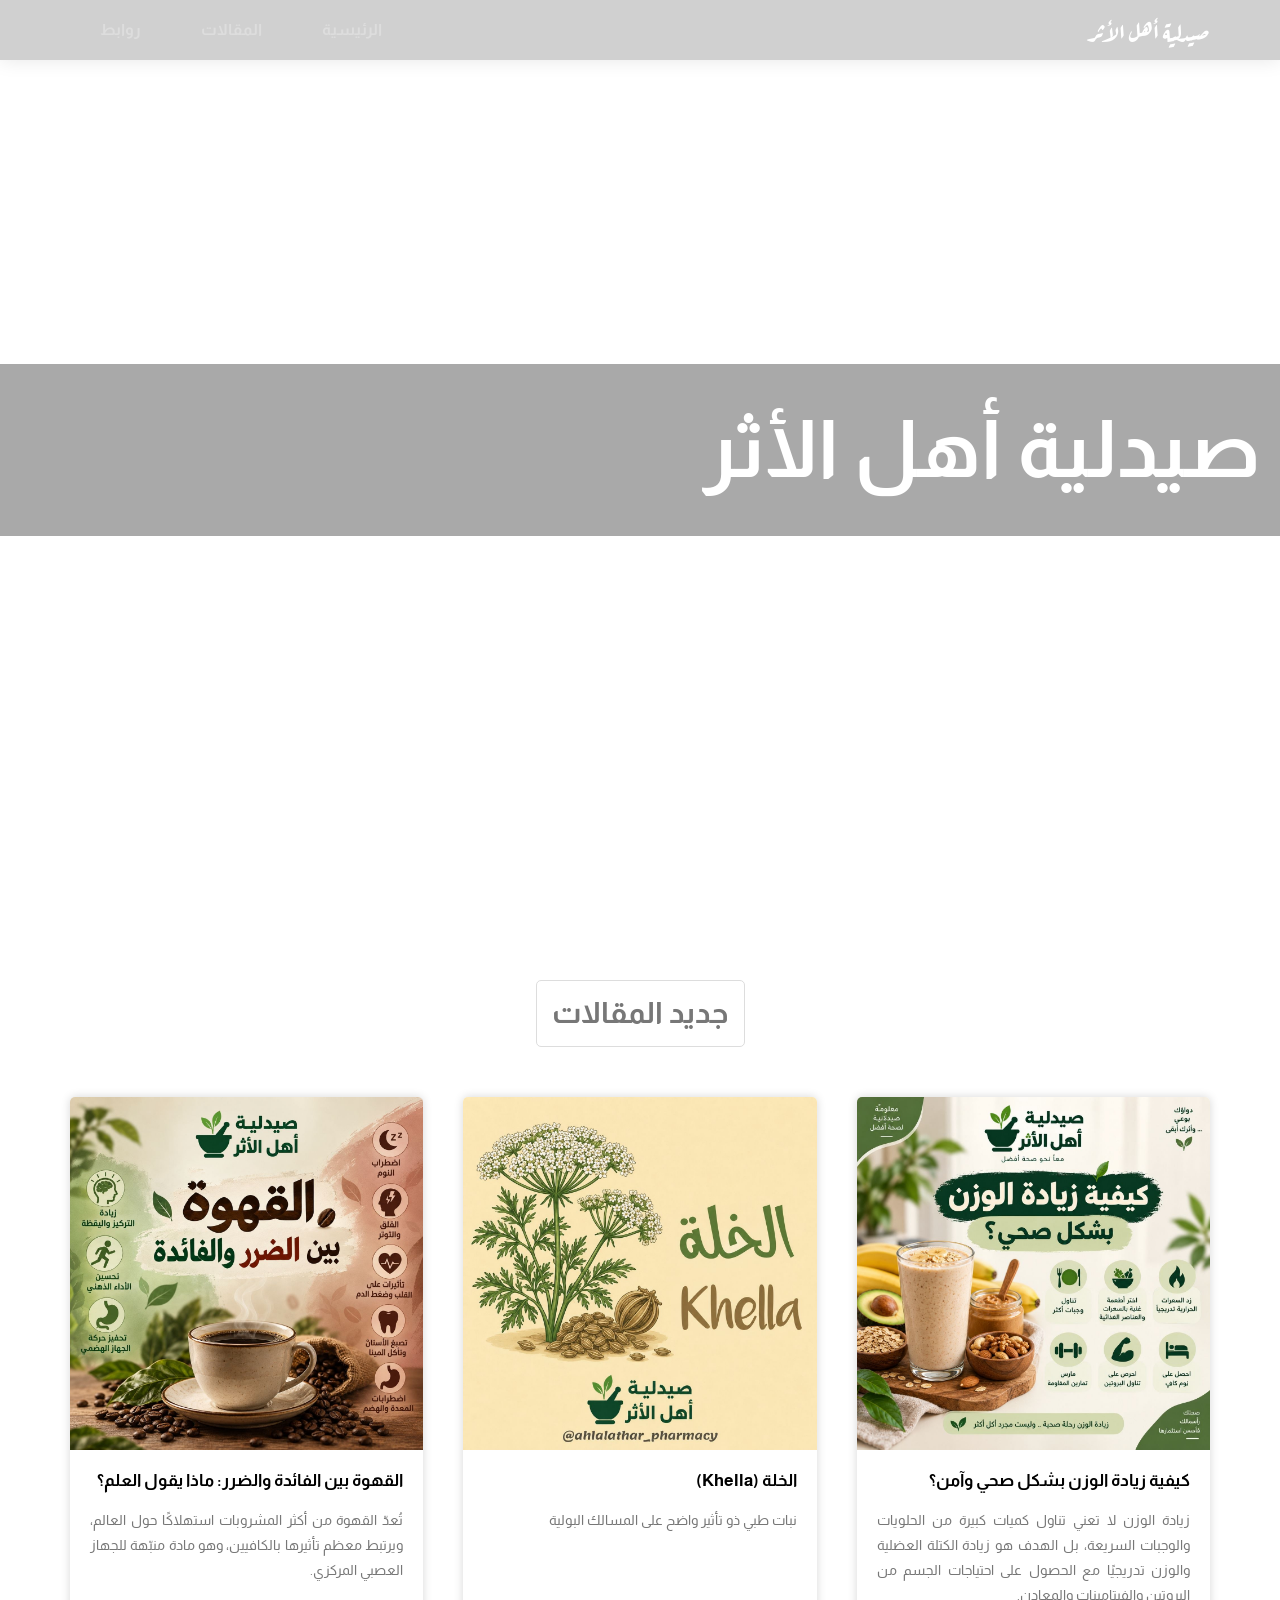
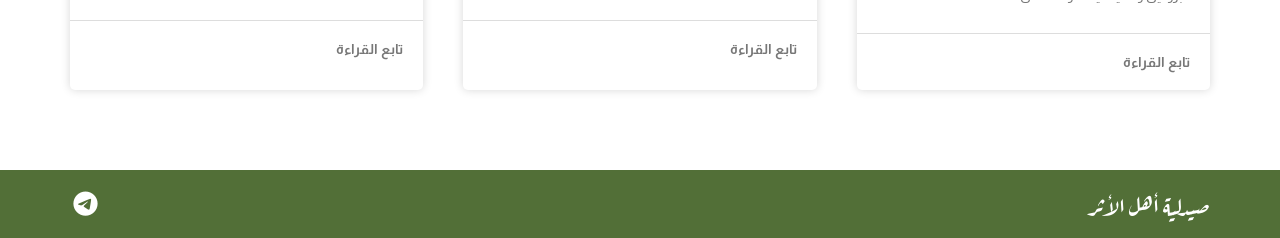
==== index.html @ 8df29c85 "Add files via upload" ====
<!doctype html>
<html lang="en">
  <head>
    <meta charset="UTF-8" />
    <meta name="viewport" content="width=device-width, initial-scale=1.0" />
    <link rel="stylesheet" href="css/normalize.css" />
    <link rel="stylesheet" href="css/all.min.css" />
    <link rel="stylesheet" href="css/style.css" />
    <link rel="preconnect" href="https://fonts.googleapis.com" />
    <link rel="preconnect" href="https://fonts.gstatic.com" crossorigin />
    <link
      href="https://fonts.googleapis.com/css2?family=Almarai:wght@300;400;700;800&family=Aref+Ruqaa:wght@400;700&family=Open+Sans:ital,wght@0,300..800;1,300..800&display=swap"
      rel="stylesheet"
    />
    <title>صيدلية أهل الأثر</title>
  </head>
  <body>
    <header>
      <div class="container">
        <a href="index.html" class="logo">صيدلية أهل الأثر</a>
        <nav>
          <i class="fa-solid fa-bars"></i>
          <ul>
            <li><a href="">الرئيسية</a></li>
            <li><a href="">المقالات</a></li>
            <li><a href="">روابط</a></li>
          </ul>
        </nav>
      </div>
    </header>
    <section class="landing">
      <video autoplay loop muted>
        <source src="video/pharmcy.mp4" type="video/mp4" />
      </video>
      <h1>صيدلية أهل الأثر</h1>
    </section>
    <section class="articles">
      <div class="container">
        <h2>جديد المقالات</h2>
        <div class="content">
          <article>
            <img src="img/article-1.jpg" alt="" />
            <div class="info">
              <h3>كيفية زيادة الوزن بشكل صحي وآمن؟</h3>
              <p>
                زيادة الوزن لا تعني تناول كميات كبيرة من الحلويات والوجبات
                السريعة، بل الهدف هو زيادة الكتلة العضلية والوزن تدريجيًا مع
                الحصول على احتياجات الجسم من البروتين والفيتامينات والمعادن.
              </p>
            </div>
            <a href=""
              >تابع القراءة<i class="fa-solid fa-arrow-left-long"></i
            ></a>
          </article>
          <article>
            <img src="img/article-2.jpg" alt="" />
            <div class="info">
              <h3>الخلة (Khella)</h3>
              <p>نبات طبي ذو تأثير واضح على المسالك البولية</p>
            </div>
            <a href=""
              >تابع القراءة<i class="fa-solid fa-arrow-left-long"></i
            ></a>
          </article>
          <article>
            <img src="img/article-3.jpg" alt="" />
            <div class="info">
              <h3>القهوة بين الفائدة والضرر: ماذا يقول العلم؟</h3>
              <p>
                تُعدّ القهوة من أكثر المشروبات استهلاكًا حول العالم، ويرتبط معظم
                تأثيرها بالكافيين، وهو مادة منبّهة للجهاز العصبي المركزي.
              </p>
            </div>
            <a href=""
              >تابع القراءة<i class="fa-solid fa-arrow-left-long"></i
            ></a>
          </article>
        </div>
      </div>
    </section>
    <footer>
      <div class="container">
        <div>صيدلية أهل الأثر</div>
        <a href="https://t.me/ahlalathar_pharmacy"
          ><i class="fa-brands fa-telegram"></i
        ></a>
      </div>
    </footer>
  </body>
</html>
---- css/style.css ----
/* Start Variables */
:root {
  --main-color: #10cab7;
  --background-color-section: #f6f6f6;
}
/* End Variables */
/* Start Global Rules */
* {
  box-sizing: border-box;
  text-decoration: none;
}
body {
  direction: rtl;
  font-family: "Almarai", sans-serif;
}
.container {
  padding-left: 15px;
  padding-right: 15px;
  margin-left: auto;
  margin-right: auto;
}
@media (min-width: 768px) {
  .container {
    width: 750px;
  }
}
@media (min-width: 992px) {
  .container {
    width: 970px;
  }
}
@media (min-width: 1200px) {
  .container {
    width: 1170px;
  }
}
/* End Global Rules */
/* Start Header */
header {
  background-color: #77777758;
  box-shadow: 0 0 20px 0 rgba(0, 0, 0, 0.1);
  position: absolute;
  z-index: 1;
  width: 100%;
}
header .container {
  display: flex;
  justify-content: space-between;
  align-items: center;
  min-height: 60px;
  position: relative;
}
header .logo {
  font-family: "Aref Ruqaa", serif;
  color: white;
  font-weight: 900;
  font-size: 25px;
}
@media (max-width: 767px) {
  header .logo {
    font-size: 16px;
  }
}
header nav {
  align-self: normal;
  display: flex;
  align-items: center;
}
header nav i {
  color: white;
  font-size: 20px;
  visibility: hidden;
}
@media (max-width: 767px) {
  header nav i {
    visibility: visible;
  }
}
header ul {
  list-style: none;
  display: flex;
  padding: 0;
  margin: 0;
  height: 100%;
}
@media (max-width: 767px) {
  header nav ul {
    display: none;
  }
  header nav i:hover + ul {
    width: 100%;
    height: auto;
    display: flex;
    flex-direction: column;
    position: absolute;
    top: 100%;
    left: 0;
    background-color: #77777794;
  }
}
header ul li {
  height: 100%;
  position: relative;
}
@media (max-width: 767px) {
  header ul li:nth-last-of-type(2){
    border-top: 1px solid white;
    border-bottom: 1px solid white
  }
}
header ul li a {
  color: #ddd;
  font-weight: 600;
  display: block;
  padding: 15px 30px;
  transition: 0.3s;
  height: 100%;
  display: flex;
  align-items: center;
}
header ul li:hover a {
  color: white;
  background-color: #777;
}
/* End Header */
/* Start Landing */
.landing {
  height: 100vh;
  position: relative;
}
.landing video {
  width: 100%;
  height: 100vh;
  position: absolute;
  object-fit: cover;
  z-index: -1;
}
.landing h1 {
  width: 100%;
  margin-top: 0;
  margin-bottom: 0;
  position: absolute;
  top: 50%;
  left: 50%;
  transform: translate(-50%, -50%);
  font-size: 80px;
  color: white;
  background-color: #777777a1;
  padding: 40px 20px;
  white-space: nowrap;
}
@media (max-width: 767px) {
  .landing h1 {
    white-space: wrap;
    font-size: 40px;
    text-align: center;
  }
}
/* End Landing */
/* Start Articles */
.articles {
  padding: 80px 0;
}
.articles h2 {
  margin-top: 0;
  margin-left: auto;
  margin-right: auto;
  width: fit-content;
  color: #777;
  border: 1px solid #ddd;
  padding: 15px;
  border-radius: 5px;
  font-size: 30px;
}
.articles .content {
  margin-top: 50px;
  display: grid;
  grid-template-columns: repeat(auto-fill, minmax(350px, 1fr));
  gap: 40px;
}
.articles article {
  max-width: 100%;
  border-radius: 5px;
  overflow: hidden;
  box-shadow: 0 0 10px 0 rgba(0, 0, 0, 0.16);
}
.articles article img {
  width: 100%;
  object-fit: contain;
}
.articles article .info {
  min-height: 150px;
  padding: 0 20px 10px;
  border-bottom: 1px solid #ddd;
}
.articles article h3 {
  font-size: 17px;
}
.articles article p {
  font-size: 14px;
  color: #777;
  line-height: 1.8;
  text-align: justify;
}
.articles article a {
  display: block;
  width: fit-content;
  padding-top: 20px;
  padding-bottom: 20px;
  padding-right: 20px;
  color: #777;
  display: flex;
  align-items: center;
  gap: 5px;
  transition: 0.3s;
  position: relative;
  font-weight: bold;
  font-size: 14px;
}
.articles article a i {
  opacity: 0;
  transition: 0.3s;
  position: absolute;
  left: -25px;
  animation: move 0.5s infinite;
}
.articles article a:hover {
  color: #526f37;
}
.articles article a:hover i {
  opacity: 1;
}
@keyframes move {
  0%,
  100% {
    left: -25px;
  }
  50% {
    left: -30px;
  }
}
/* End Articles */
/* Start Footer */
footer {
  background-color: #526f37;
}
footer .container {
  display: flex;
  align-items: center;
  color: white;;
  justify-content: space-between;
  padding-top: 20px;
  padding-bottom: 20px;
}
footer .container div {
  font-family: "Aref Ruqaa", serif;
  font-size: 25px;
}
footer .container a {
  font-size: 25px;
  color: white
}
/* End Footer */
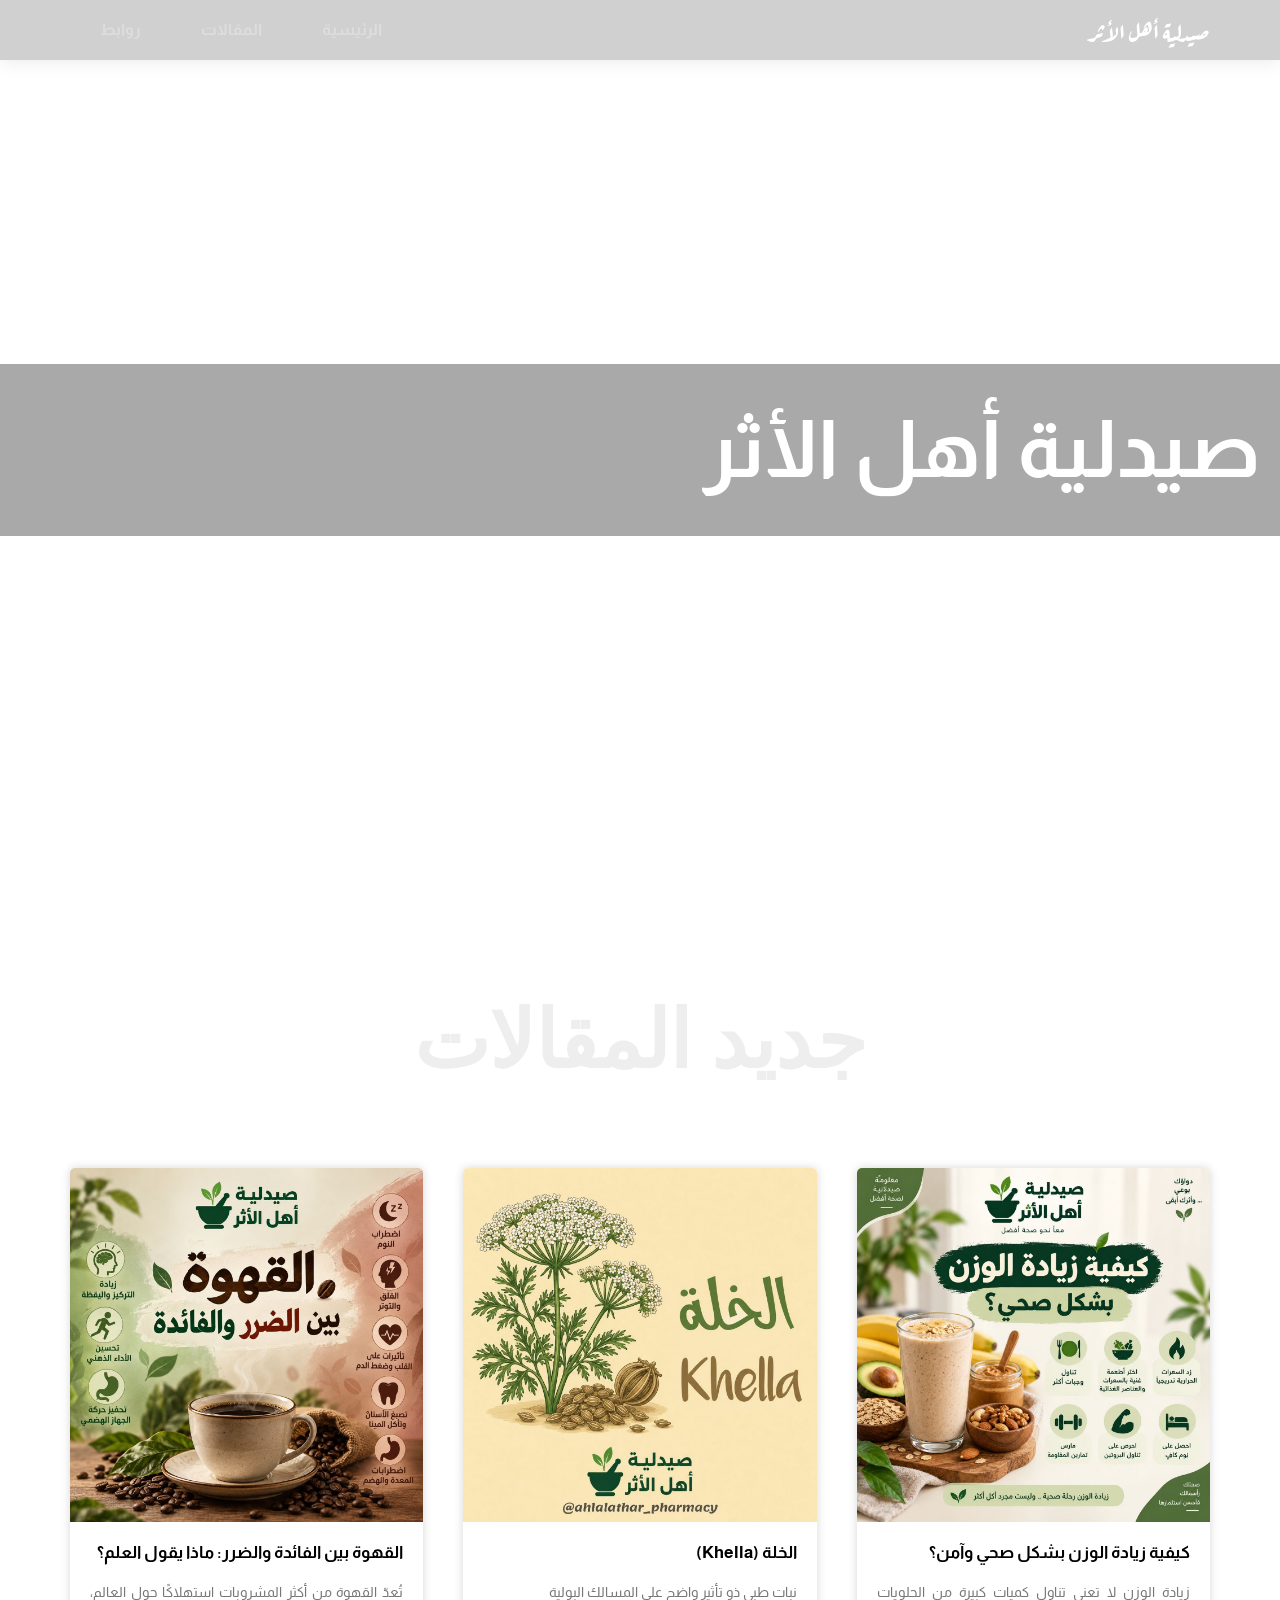
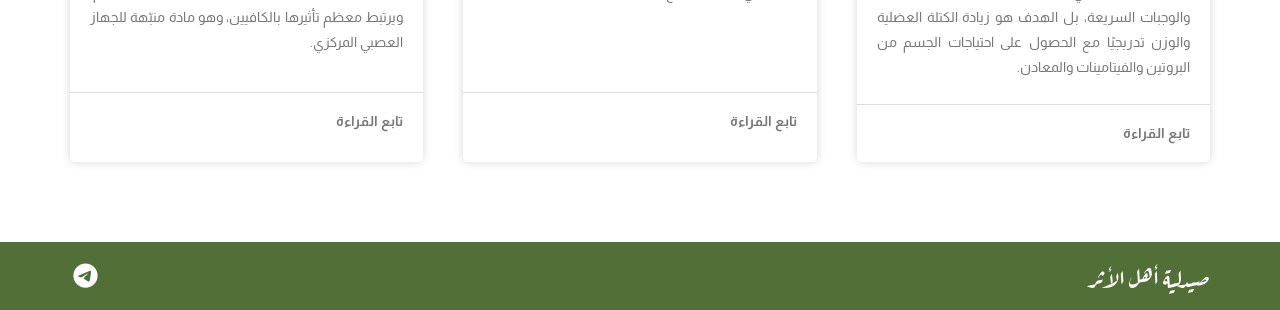
==== commit 6c18308e: "Update index.html" ====
--- a/index.html
+++ b/index.html
@@ -48,7 +48,7 @@
                 الحصول على احتياجات الجسم من البروتين والفيتامينات والمعادن.
               </p>
             </div>
-            <a href=""
+            <a href="article-1.html"
               >تابع القراءة<i class="fa-solid fa-arrow-left-long"></i
             ></a>
           </article>
--- a/css/style.css
+++ b/css/style.css
@@ -1,6 +1,7 @@
 /* Start Variables */
 :root {
-  --main-color: #10cab7;
+  --main-color: #526f37;
+  --second-color: #777;
   --background-color-section: #f6f6f6;
 }
 /* End Variables */
@@ -13,6 +14,15 @@
   direction: rtl;
   font-family: "Almarai", sans-serif;
 }
+::-webkit-scrollbar {
+  width: 13px;
+}
+::-webkit-scrollbar-button {
+  background-color: #777;
+}
+::-webkit-scrollbar-thumb {
+  background-color: #526f37;
+}
 .container {
   padding-left: 15px;
   padding-right: 15px;
@@ -33,6 +43,9 @@
   .container {
     width: 1170px;
   }
+}
+.bold {
+  font-weight: bold;
 }
 /* End Global Rules */
 /* Start Header */
@@ -103,9 +116,9 @@
   position: relative;
 }
 @media (max-width: 767px) {
-  header ul li:nth-last-of-type(2){
+  header ul li:nth-last-of-type(2) {
     border-top: 1px solid white;
-    border-bottom: 1px solid white
+    border-bottom: 1px solid white;
   }
 }
 header ul li a {
@@ -120,7 +133,7 @@
 }
 header ul li:hover a {
   color: white;
-  background-color: #777;
+  background-color: var(--second-color);
 }
 /* End Header */
 /* Start Landing */
@@ -162,15 +175,15 @@
   padding: 80px 0;
 }
 .articles h2 {
+  font-family: "Milan Display Swashes";
   margin-top: 0;
   margin-left: auto;
   margin-right: auto;
   width: fit-content;
-  color: #777;
-  border: 1px solid #ddd;
+  color: #eee;
   padding: 15px;
-  border-radius: 5px;
-  font-size: 30px;
+  font-size: 80px;
+  font-weight: 900;
 }
 .articles .content {
   margin-top: 50px;
@@ -198,7 +211,7 @@
 }
 .articles article p {
   font-size: 14px;
-  color: #777;
+  color: var(--second-color);
   line-height: 1.8;
   text-align: justify;
 }
@@ -208,7 +221,7 @@
   padding-top: 20px;
   padding-bottom: 20px;
   padding-right: 20px;
-  color: #777;
+  color: var(--second-color);
   display: flex;
   align-items: center;
   gap: 5px;
@@ -225,7 +238,7 @@
   animation: move 0.5s infinite;
 }
 .articles article a:hover {
-  color: #526f37;
+  color: var(--main-color);
 }
 .articles article a:hover i {
   opacity: 1;
@@ -242,12 +255,12 @@
 /* End Articles */
 /* Start Footer */
 footer {
-  background-color: #526f37;
+  background-color: var(--main-color);
 }
 footer .container {
   display: flex;
   align-items: center;
-  color: white;;
+  color: white;
   justify-content: space-between;
   padding-top: 20px;
   padding-bottom: 20px;
@@ -258,6 +271,78 @@
 }
 footer .container a {
   font-size: 25px;
-  color: white
+  color: white;
 }
 /* End Footer */
+/* Start Articles */
+.h-articles {
+  background-color: #526f37;
+  position: unset;
+}
+.article-1 {
+  padding: 0 10px;
+}
+.article-1 p {
+  font-size: 20px;
+  text-align: justify;
+  text-indent: 15px;
+  line-height: 2;
+  display: flex;
+  flex-direction: column;
+  gap: 30px;
+}
+.article-1 p .warning {
+  background-color: rgba(255, 0, 0, 0.055);
+  position: relative;
+  text-indent: 30px;
+  padding: 20px;
+  border-radius: 10px;
+}
+.article-1 p .warning::before {
+  content: "\f071";
+  font-family: "Font Awesome 5 Free";
+  font-weight: 900;
+  right: -10px;
+  position: absolute;
+  animation-name: warning;
+  animation-duration: 1.5s;
+  animation-iteration-count: infinite;
+}
+@keyframes warning {
+  0%,
+  100% {
+    color: transparent;
+  }
+  50% {
+    color: red;
+  }
+}
+.article-1 p .stethoscope {
+  position: relative;
+  text-indent: 30px;
+  background-color: #2195f322;
+  border-radius: 10px;
+  padding: 20px;
+}
+.article-1 p .stethoscope::before {
+  content: "\f0f1";
+  font-family: "Font Awesome 5 Free";
+  font-weight: 900;
+  right: -10px;
+  position: absolute;
+  animation-name: stethoscope;
+  animation-duration: 1.5s;
+  animation-iteration-count: infinite;
+  top: 15px;
+  color: #2195f3fa;
+}
+@keyframes stethoscope {
+  0%,
+  100% {
+    top: 15px;
+  }
+  50% {
+    top: 20px;
+  }
+}
+/* End Articles */
